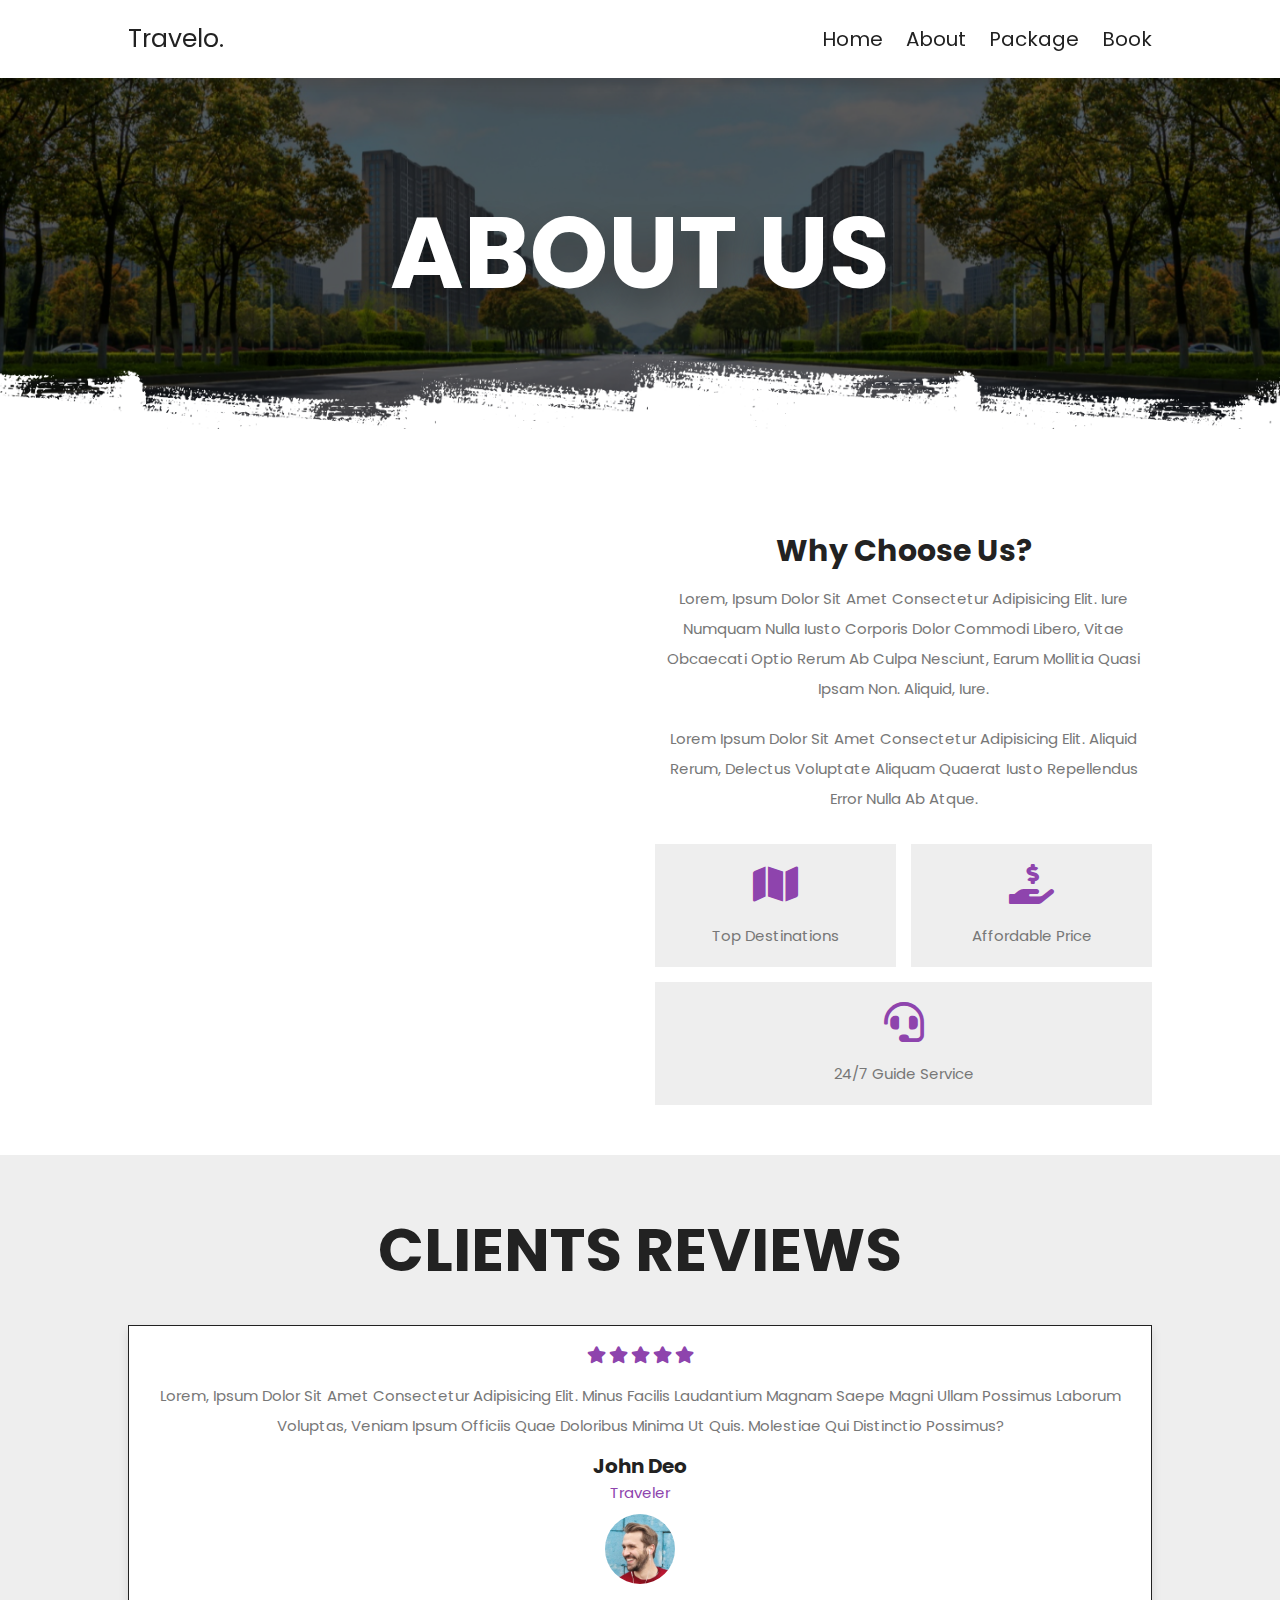
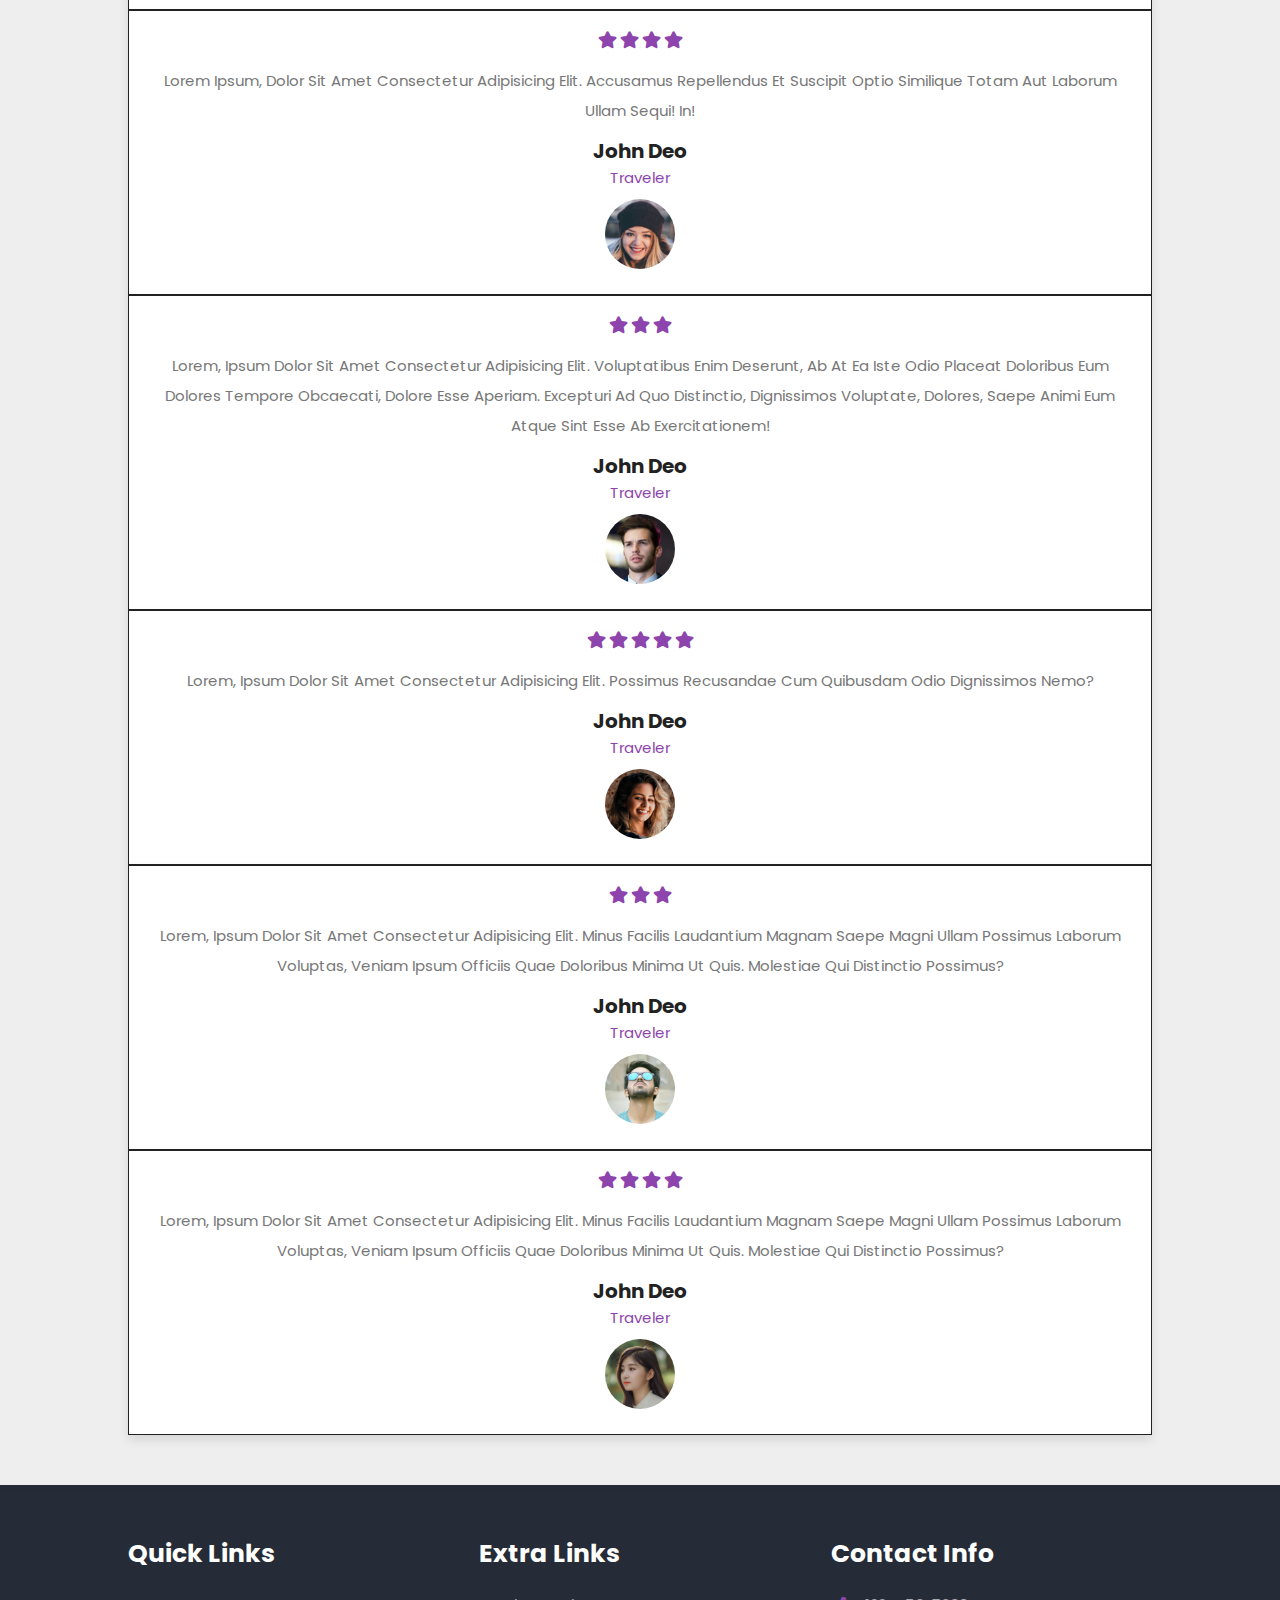
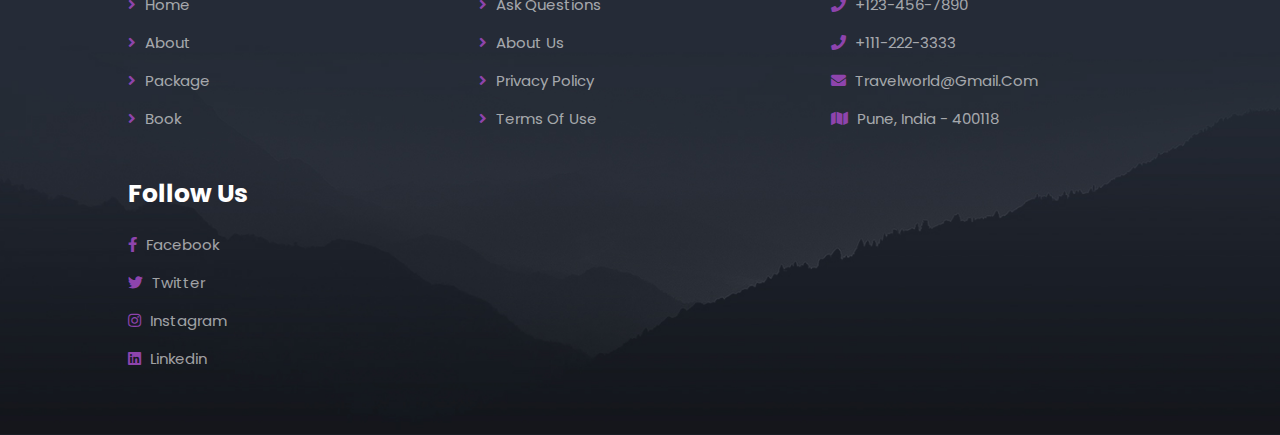
==== about.html @ d916ee44 "Add files via upload" ====
<!DOCTYPE html>
<html lang="en">
  <head>
    <meta charset="UTF-8" />
    <meta http-equiv="X-UA-Compatible" content="IE=edge" />
    <meta name="viewport" content="width=device-width, initial-scale=1.0" />
    <title>about</title>

    <!-- swiper css link  -->
    <link
      rel="stylesheet"
      href="https://unpkg.com/swiper@7/swiper-bundle.min.css"
    />

    <!-- font awesome cdn link  -->
    <link
      rel="stylesheet"
      href="https://cdnjs.cloudflare.com/ajax/libs/font-awesome/5.15.4/css/all.min.css"
    />

    <!-- custom css file link  -->
    <link rel="stylesheet" href="css/style.css" />
  </head>
  <body>
    <!-- header section starts  -->

    <section class="header">
      <a href="home.html" class="logo">travelo.</a>

      <nav class="navbar">
        <a href="home.html">home</a>
        <a href="about.html">about</a>
        <a href="package.html">package</a>
        <a href="book.html">book</a>
      </nav>

      <div id="menu-btn" class="fas fa-bars"></div>
    </section>

    <!-- header section ends -->

    <div
      class="heading"
      style="background: url(images/header-bg-1.png) no-repeat"
    >
      <h1>about us</h1>
    </div>

    <!-- about section starts  -->

    <section class="about">
      <div class="image">
        <img src="images/about-img.jpg" alt="" />
      </div>

      <div class="content">
        <h3>why choose us?</h3>
        <p>
          Lorem, ipsum dolor sit amet consectetur adipisicing elit. Iure numquam
          nulla iusto corporis dolor commodi libero, vitae obcaecati optio rerum
          ab culpa nesciunt, earum mollitia quasi ipsam non. Aliquid, iure.
        </p>
        <p>
          Lorem ipsum dolor sit amet consectetur adipisicing elit. Aliquid
          rerum, delectus voluptate aliquam quaerat iusto repellendus error
          nulla ab atque.
        </p>
        <div class="icons-container">
          <div class="icons">
            <i class="fas fa-map"></i>
            <span>top destinations</span>
          </div>
          <div class="icons">
            <i class="fas fa-hand-holding-usd"></i>
            <span>affordable price</span>
          </div>
          <div class="icons">
            <i class="fas fa-headset"></i>
            <span>24/7 guide service</span>
          </div>
        </div>
      </div>
    </section>

    <!-- about section ends -->

    <!-- reviews section starts  -->

    <section class="reviews">
      <h1 class="heading-title">clients reviews</h1>

      <div class="swiper reviews-slider">
        <div class="swiper-wrapper">
          <div class="swiper-slide slide">
            <div class="stars">
              <i class="fas fa-star"></i>
              <i class="fas fa-star"></i>
              <i class="fas fa-star"></i>
              <i class="fas fa-star"></i>
              <i class="fas fa-star"></i>
            </div>
            <p>
              Lorem, ipsum dolor sit amet consectetur adipisicing elit. Minus
              facilis laudantium magnam saepe magni ullam possimus laborum
              voluptas, veniam ipsum officiis quae doloribus minima ut quis.
              Molestiae qui distinctio possimus?
            </p>
            <h3>john deo</h3>
            <span>traveler</span>
            <img src="images/pic-1.png" alt="" />
          </div>

          <div class="swiper-slide slide">
            <div class="stars">
              <i class="fas fa-star"></i>
              <i class="fas fa-star"></i>
              <i class="fas fa-star"></i>
              <i class="fas fa-star"></i>
            </div>
            <p>
              Lorem ipsum, dolor sit amet consectetur adipisicing elit.
              Accusamus repellendus et suscipit optio similique totam aut
              laborum ullam sequi! In!
            </p>
            <h3>john deo</h3>
            <span>traveler</span>
            <img src="images/pic-2.png" alt="" />
          </div>

          <div class="swiper-slide slide">
            <div class="stars">
              <i class="fas fa-star"></i>
              <i class="fas fa-star"></i>
              <i class="fas fa-star"></i>
            </div>
            <p>
              Lorem, ipsum dolor sit amet consectetur adipisicing elit.
              Voluptatibus enim deserunt, ab at ea iste odio placeat doloribus
              eum dolores tempore obcaecati, dolore esse aperiam. Excepturi ad
              quo distinctio, dignissimos voluptate, dolores, saepe animi eum
              atque sint esse ab exercitationem!
            </p>
            <h3>john deo</h3>
            <span>traveler</span>
            <img src="images/pic-3.png" alt="" />
          </div>

          <div class="swiper-slide slide">
            <div class="stars">
              <i class="fas fa-star"></i>
              <i class="fas fa-star"></i>
              <i class="fas fa-star"></i>
              <i class="fas fa-star"></i>
              <i class="fas fa-star"></i>
            </div>
            <p>
              Lorem, ipsum dolor sit amet consectetur adipisicing elit. Possimus
              recusandae cum quibusdam odio dignissimos nemo?
            </p>
            <h3>john deo</h3>
            <span>traveler</span>
            <img src="images/pic-4.png" alt="" />
          </div>

          <div class="swiper-slide slide">
            <div class="stars">
              <i class="fas fa-star"></i>
              <i class="fas fa-star"></i>
              <i class="fas fa-star"></i>
            </div>
            <p>
              Lorem, ipsum dolor sit amet consectetur adipisicing elit. Minus
              facilis laudantium magnam saepe magni ullam possimus laborum
              voluptas, veniam ipsum officiis quae doloribus minima ut quis.
              Molestiae qui distinctio possimus?
            </p>
            <h3>john deo</h3>
            <span>traveler</span>
            <img src="images/pic-5.png" alt="" />
          </div>

          <div class="swiper-slide slide">
            <div class="stars">
              <i class="fas fa-star"></i>
              <i class="fas fa-star"></i>
              <i class="fas fa-star"></i>
              <i class="fas fa-star"></i>
            </div>
            <p>
              Lorem, ipsum dolor sit amet consectetur adipisicing elit. Minus
              facilis laudantium magnam saepe magni ullam possimus laborum
              voluptas, veniam ipsum officiis quae doloribus minima ut quis.
              Molestiae qui distinctio possimus?
            </p>
            <h3>john deo</h3>
            <span>traveler</span>
            <img src="images/pic-6.png" alt="" />
          </div>
        </div>
      </div>
    </section>

    <!-- reviews section ends -->

    <!-- footer section starts  -->

    <section class="footer">
      <div class="box-container">
        <div class="box">
          <h3>quick links</h3>
          <a href="home.html"> <i class="fas fa-angle-right"></i> home</a>
          <a href="about.html"> <i class="fas fa-angle-right"></i> about</a>
          <a href="package.html"> <i class="fas fa-angle-right"></i> package</a>
          <a href="book.html"> <i class="fas fa-angle-right"></i> book</a>
        </div>

        <div class="box">
          <h3>extra links</h3>
          <a href="#"> <i class="fas fa-angle-right"></i> ask questions</a>
          <a href="about.html"> <i class="fas fa-angle-right"></i> about us</a>
          <a href="#"> <i class="fas fa-angle-right"></i> privacy policy</a>
          <a href="#"> <i class="fas fa-angle-right"></i> terms of use</a>
        </div>

        <div class="box">
          <h3>contact info</h3>
          <a href="#"> <i class="fas fa-phone"></i> +123-456-7890 </a>
          <a href="#"> <i class="fas fa-phone"></i> +111-222-3333 </a>
          <a href="#">
            <i class="fas fa-envelope"></i> travelworld@gmail.com
          </a>
          <a href="#"> <i class="fas fa-map"></i> Pune, India - 400118 </a>
        </div>

        <div class="box">
          <h3>follow us</h3>
          <a href="#"> <i class="fab fa-facebook-f"></i> facebook </a>
          <a href="#"> <i class="fab fa-twitter"></i> twitter </a>
          <a href="#"> <i class="fab fa-instagram"></i> instagram </a>
          <a href="#"> <i class="fab fa-linkedin"></i> linkedin </a>
        </div>
      </div>
    </section>

    <!-- footer section ends -->

    <!-- swiper js link  -->
    <script src="https://unpkg.com/swiper@7/swiper-bundle.min.js"></script>

    <!-- custom js file link  -->
    <script src="js/script.js"></script>
  </body>
</html>
---- css/style.css ----
@import url("https://fonts.googleapis.com/css2?family=Poppins:wght@100;200;300;400;500;600&display=swap");

:root {
  --main-color: #8e44ad;
  --black: #222;
  --white: #fff;
  --light-black: #777;
  --light-white: #fff9;
  --dark-bg: rgba(0, 0, 0, 0.7);
  --light-bg: #eee;
  --border: 0.1rem solid var(--black);
  --box-shadow: 0 0.5rem 1rem rgba(0, 0, 0, 0.1);
  --text-shadow: 0 1.5rem 3rem rgba(0, 0, 0, 0.3);
}

* {
  font-family: "Poppins", sans-serif;
  margin: 0;
  padding: 0;
  box-sizing: border-box;
  outline: none;
  border: none;
  text-decoration: none;
  text-transform: capitalize;
}

html {
  font-size: 62.5%;
  overflow-x: hidden;
}

html::-webkit-scrollbar {
  width: 1rem;
}

html::-webkit-scrollbar-track {
  background-color: var(--white);
}

html::-webkit-scrollbar-thumb {
  background-color: var(--main-color);
}

section {
  padding: 5rem 10%;
}

@keyframes fadeIn {
  0% {
    transform: scale(0);
    opacity: 0;
  }
}

.heading {
  background-size: cover !important;
  background-position: center !important;
  padding-top: 10rem;
  padding-bottom: 15rem;
  display: flex;
  align-items: center;
  justify-content: center;
}

.heading h1 {
  font-size: 10rem;
  text-transform: uppercase;
  color: var(--white);
  text-shadow: var(--text-shadow);
}

.btn {
  display: inline-block;
  background: var(--black);
  margin-top: 1rem;
  color: var(--white);
  font-size: 1.7rem;
  padding: 1rem 3rem;
  cursor: pointer;
}

#btn {
  display: inline-block;
  background: var(--black);
  margin-top: 1rem;
  color: var(--white);
  font-size: 1.7rem;
  padding: 1rem 3rem;
  cursor: pointer;
}

.btn:hover {
  background: var(--main-color);
}

.heading-title {
  text-align: center;
  margin-bottom: 3rem;
  font-size: 6rem;
  text-transform: uppercase;
  color: var(--black);
}

.header {
  position: sticky;
  top: 0;
  left: 0;
  right: 0;
  z-index: 1000;
  background-color: var(--white);
  display: flex;
  padding-top: 2rem;
  padding-bottom: 2rem;
  box-shadow: var(--box-shadow);
  align-items: center;
  justify-content: space-between;
}

.header .logo {
  font-size: 2.5rem;
  color: var(--black);
}

.header .navbar a {
  font-size: 2rem;
  margin-left: 2rem;
  color: var(--black);
}

.header .navbar a:hover {
  color: var(--main-color);
}

#menu-btn {
  font-size: 2.5rem;
  cursor: pointer;
  color: var(--black);
  display: none;
}

.home {
  padding: 0;
}

.home .slide {
  text-align: center;
  padding: 2rem;
  display: flex;
  align-items: center;
  justify-content: center;
  background-size: cover !important;
  background-position: center !important;
  min-height: 60rem;
}

.home .slide .content {
  width: 85rem;
  display: none;
}

.home .swiper-slide-active .content {
  display: inline-block;
}

.home .slide .content span {
  display: block;
  font-size: 2.2rem;
  color: var(--light-white);
  padding-bottom: 1rem;
  animation: fadeIn 0.2s linear backwards 0.2s;
}

.home .slide .content h3 {
  font-size: 6vw;
  color: var(--white);
  text-transform: uppercase;
  line-height: 1;
  text-shadow: var(--text-shadow);
  padding: 1rem 0;
  animation: fadeIn 0.2s linear backwards 0.4s;
}

.home .slide .content .btn {
  animation: fadeIn 0.2s linear backwards 0.6s;
}

.home .swiper-button-next,
.home .swiper-button-prev {
  top: inherit;
  left: inherit;
  bottom: 0;
  right: 0;
  height: 7rem;
  width: 7rem;
  background: var(--white);
  color: var(--black);
}

.home .swiper-button-next:hover,
.home .swiper-button-prev:hover {
  background: var(--main-color);
  color: var(--white);
}

.home .swiper-button-next::after,
.home .swiper-button-prev::after {
  font-size: 2rem;
}

.home .swiper-button-prev {
  right: 7rem;
}

.services .box-container {
  display: grid;
  grid-template-columns: repeat(auto-fit, minmax(16rem, 1fr));
  gap: 1.5rem;
}

.services .box-container .box {
  padding: 3rem 2rem;
  text-align: center;
  background: var(--main-color);
  cursor: pointer;
}

.services .box-container .box:hover {
  background: var(--black);
}

.services .box-container .box img {
  height: 7rem;
}

.services .box-container .box h3 {
  color: var(--white);
  font-size: 1.7rem;
  padding-top: 1rem;
}

.home-about {
  display: flex;
  align-items: center;
  flex-wrap: wrap;
}

.home-about .image {
  flex: 1 1 41rem;
}

.home-about .image img {
  width: 100%;
}

.home-about .content {
  flex: 1 1 41rem;
  padding: 3rem;
  background: var(--light-bg);
}

.home-about .content h3 {
  font-size: 3rem;
  color: var(--black);
}

.home-about .content p {
  font-size: 1.5rem;
  padding: 1rem 0;
  line-height: 2;
  color: var(--black);
}

.home-packages {
  background: var(--light-bg);
}

.home-packages .box-container {
  display: grid;
  grid-template-columns: repeat(auto-fit, minmax(30rem, 1fr));
  gap: 2rem;
}

.home-packages .box-container .box {
  border: var(--border);
  box-shadow: var(--box-shadow);
  background: var(--white);
}

.home-packages .box-container .box:hover .image img {
  transform: scale(1.1);
}

.home-packages .box-container .box .image {
  height: 25rem;
  overflow: hidden;
}

.home-packages .box-container .box .image img {
  height: 100%;
  width: 100%;
  object-fit: cover;
  transition: 0.2s linear;
}

.home-packages .box-container .box .content {
  padding: 2rem;
  text-align: center;
}

.home-packages .box-container .box .content h3 {
  font-size: 2.5rem;
  color: var(--black);
}

.home-packages .box-container .box .content p {
  font-size: 1.5rem;
  color: var(--light-black);
  line-height: 2;
  padding: 1rem 0;
}

.home-packages .load-more {
  text-align: center;
  margin-top: 2rem;
}

.home-offer {
  text-align: center;
}

.home-offer .content {
  max-width: 70rem;
  margin: 0 auto;
}

.home-offer .content h3 {
  font-size: 3.5rem;
  text-transform: uppercase;
  color: var(--black);
}

.home-offer .content p {
  font-size: 1.5rem;
  color: var(--light-black);
  line-height: 2;
  padding: 1rem 0;
}

.about {
  display: flex;
  align-items: center;
  flex-wrap: wrap;
  gap: 3rem;
}

.about .image {
  flex: 1 1 41rem;
}

.about .image img {
  width: 100%;
}

.about .content {
  flex: 1 1 41rem;
  text-align: center;
}

.about .content h3 {
  font-size: 3rem;
  color: var(--black);
}

.about .content p {
  font-size: 1.5rem;
  color: var(--light-black);
  line-height: 2;
  padding: 1rem 0;
}

.about .content .icons-container {
  margin-top: 2rem;
  display: flex;
  flex-wrap: wrap;
  gap: 1.5rem;
  align-items: flex-end;
}

.about .content .icons-container .icons {
  background: var(--light-bg);
  padding: 2rem;
  flex: 1 1 16rem;
}

.about .content .icons-container .icons i {
  font-size: 4rem;
  margin-bottom: 2rem;
  color: var(--main-color);
}

.about .content .icons-container .icons span {
  font-size: 1.5rem;
  color: var(--light-black);
  display: block;
}

.reviews {
  background: var(--light-bg);
}

.reviews .slide {
  padding: 2rem;
  border: var(--border);
  background: var(--white);
  text-align: center;
  box-shadow: var(--box-shadow);
  user-select: none;
}

.reviews .slide .stars {
  padding-bottom: 0.5rem;
}

.reviews .slide .stars i {
  font-size: 1.7rem;
  color: var(--main-color);
}

.reviews .slide p {
  font-size: 1.5rem;
  color: var(--light-black);
  line-height: 2;
  padding: 1rem 0;
}

.reviews .slide h3 {
  font-size: 2rem;
  color: var(--black);
}

.reviews .slide span {
  font-size: 1.5rem;
  color: var(--main-color);
  display: block;
}

.reviews .slide img {
  height: 7rem;
  width: 7rem;
  border-radius: 50%;
  margin-top: 1rem;
}

.packages .box-container {
  display: grid;
  grid-template-columns: repeat(auto-fit, minmax(30rem, 1fr));
  gap: 2rem;
}

.packages .box-container .box {
  border: var(--border);
  box-shadow: var(--box-shadow);
  background: var(--white);
  display: none;
}

.packages .box-container .box:nth-child(1),
.packages .box-container .box:nth-child(2),
.packages .box-container .box:nth-child(3),
.packages .box-container .box:nth-child(4),
.packages .box-container .box:nth-child(5),
.packages .box-container .box:nth-child(6) {
  display: inline-block;
}

.packages .box-container .box:hover .image img {
  transform: scale(1.1);
}

.packages .box-container .box .image {
  height: 25rem;
  overflow: hidden;
}

.packages .box-container .box .image img {
  height: 100%;
  width: 100%;
  object-fit: cover;
  transition: 0.2s linear;
}

.packages .box-container .box .content {
  padding: 2rem;
  text-align: center;
}

.packages .box-container .box .content h3 {
  font-size: 2.5rem;
  color: var(--black);
}

.packages .box-container .box .content p {
  font-size: 1.5rem;
  color: var(--light-black);
  line-height: 2;
  padding: 1rem 0;
}

.packages .load-more {
  text-align: center;
  margin-top: 2rem;
}

.booking .book-form {
  padding: 2rem;
  background: var(--light-bg);
}

.booking .book-form .flex {
  display: flex;
  flex-wrap: wrap;
  gap: 2rem;
}

.booking .book-form .flex .inputBox {
  flex: 1 1 41rem;
}

.booking .book-form .flex .inputBox input {
  width: 100%;
  padding: 1.2rem 1.4rem;
  font-size: 1.6rem;
  color: var(--light-black);
  text-transform: none;
  margin-top: 1.5rem;
  border: var(--border);
}

.booking .book-form .flex .inputBox input:focus {
  background: var(--black);
  color: var(--white);
}

.booking .book-form .flex .inputBox input:focus::placeholder {
  color: var(--light-white);
}

.booking .book-form .flex .inputBox span {
  font-size: 1.5rem;
  color: var(--light-black);
}

.booking .book-form .btn {
  margin-top: 2rem;
}

.footer {
  background: url(../images/footer-bg.jpg) no-repeat;
  background-size: cover;
  background-position: center;
}

.footer .box-container {
  display: grid;
  grid-template-columns: repeat(auto-fit, minmax(25rem, 1fr));
  gap: 3rem;
}

.footer .box-container .box h3 {
  color: var(--white);
  font-size: 2.5rem;
  padding-bottom: 2rem;
}

.footer .box-container .box a {
  color: var(--light-white);
  font-size: 1.5rem;
  padding-bottom: 1.5rem;
  display: block;
}

.footer .box-container .box a i {
  color: var(--main-color);
  padding-right: 0.5rem;
  transition: 0.2s linear;
}

.footer .box-container .box a:hover i {
  padding-right: 2rem;
}

.footer .credit {
  text-align: center;
  padding-top: 3rem;
  margin-top: 3rem;
  border-top: 0.1rem solid var(--light-white);
  font-size: 2rem;
  color: var(--white);
}

.footer .credit span {
  color: var(--main-color);
}

/* media queries  */

@media (max-width: 1200px) {
  section {
    padding: 3rem 5%;
  }
}

@media (max-width: 991px) {
  html {
    font-size: 55%;
  }

  section {
    padding: 3rem 2rem;
  }

  .home .slide .content h3 {
    font-size: 10vw;
  }
}

@media (max-width: 768px) {
  .heading h1 {
    font-size: 4rem;
  }

  #menu-btn {
    display: inline-block;
    transition: 0.2s linear;
  }

  #menu-btn.fa-times {
    transform: rotate(180deg);
  }

  .header .navbar {
    position: absolute;
    top: 99%;
    left: 0;
    right: 0;
    background-color: var(--white);
    border-top: var(--border);
    padding: 2rem;
    transition: 0.2s linear;
    clip-path: polygon(0 0, 100% 0, 100% 0, 0 0);
  }

  .header .navbar.active {
    clip-path: polygon(0 0, 100% 0, 100% 100%, 0 100%);
  }

  .header .navbar a {
    display: block;
    margin: 2rem;
    text-align: center;
  }
}

@media (max-width: 450px) {
  html {
    font-size: 50%;
  }

  .heading-title {
    font-size: 3.5rem;
  }
}
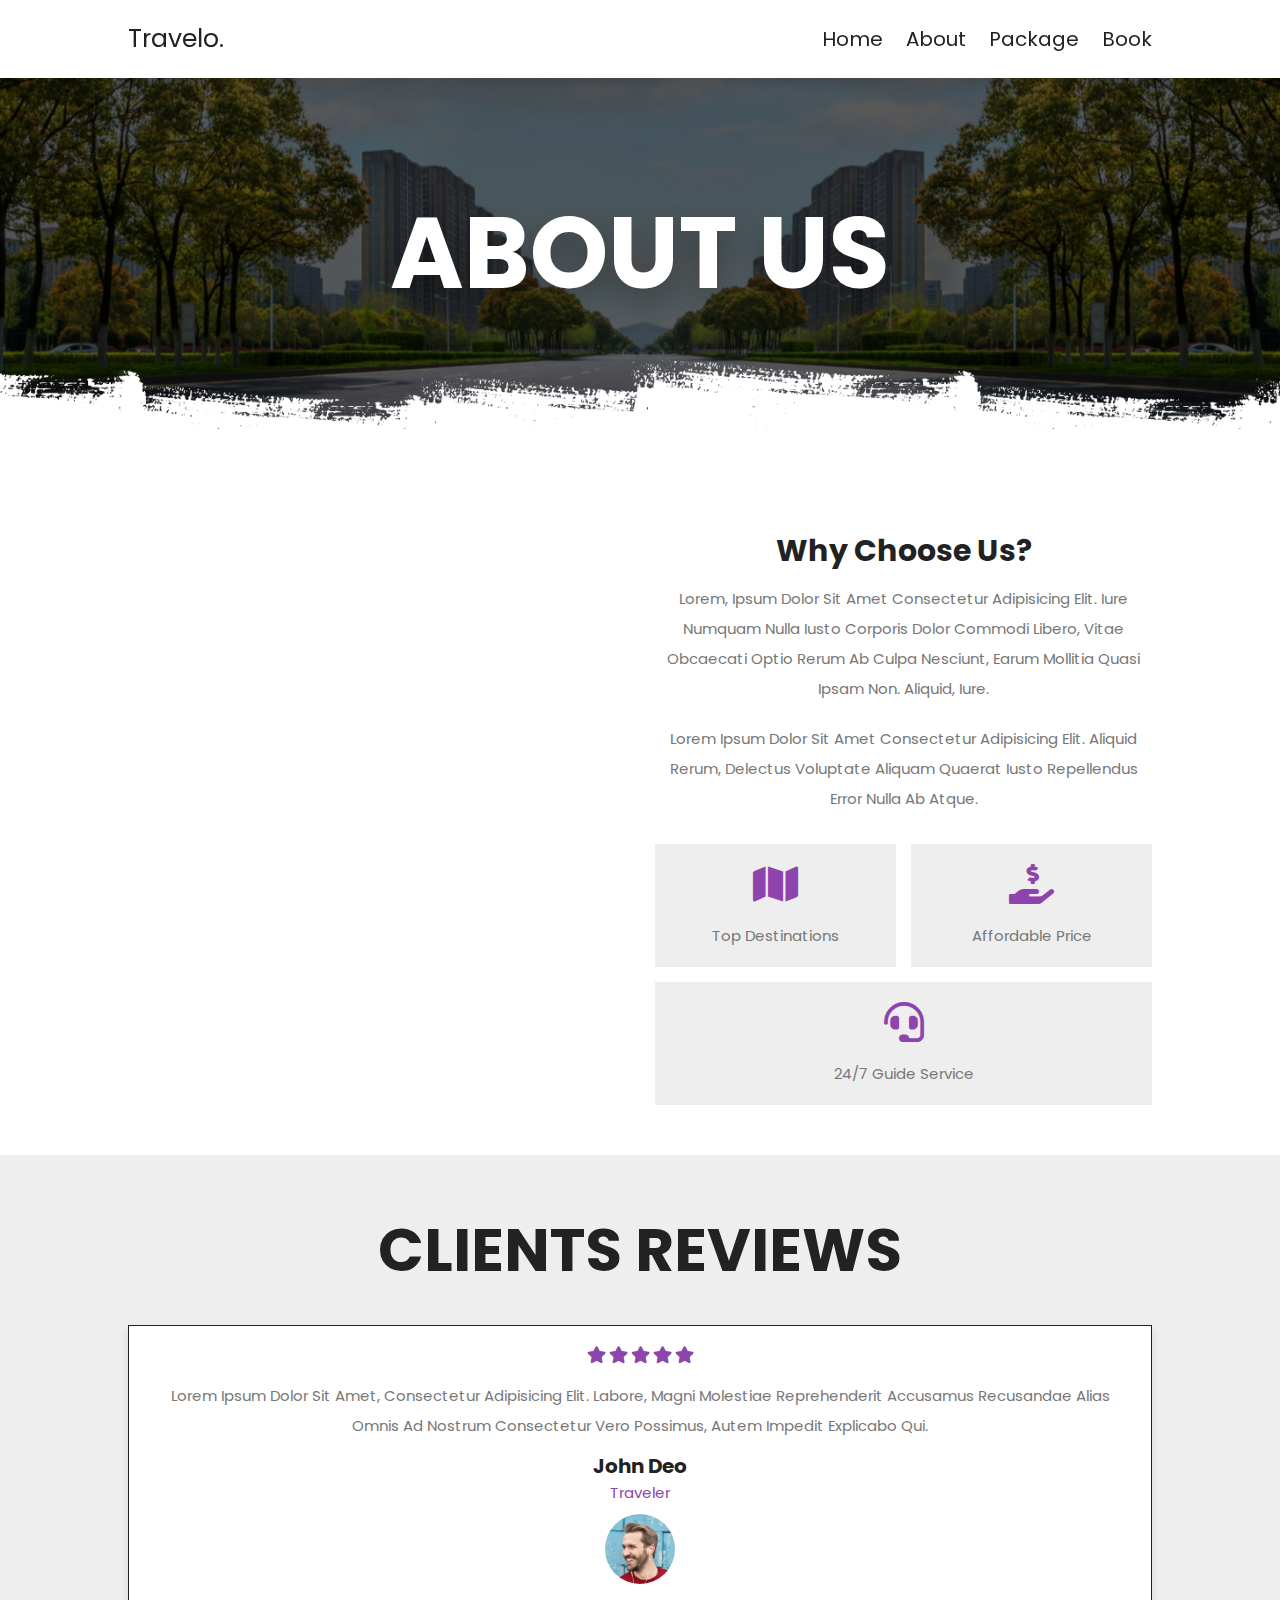
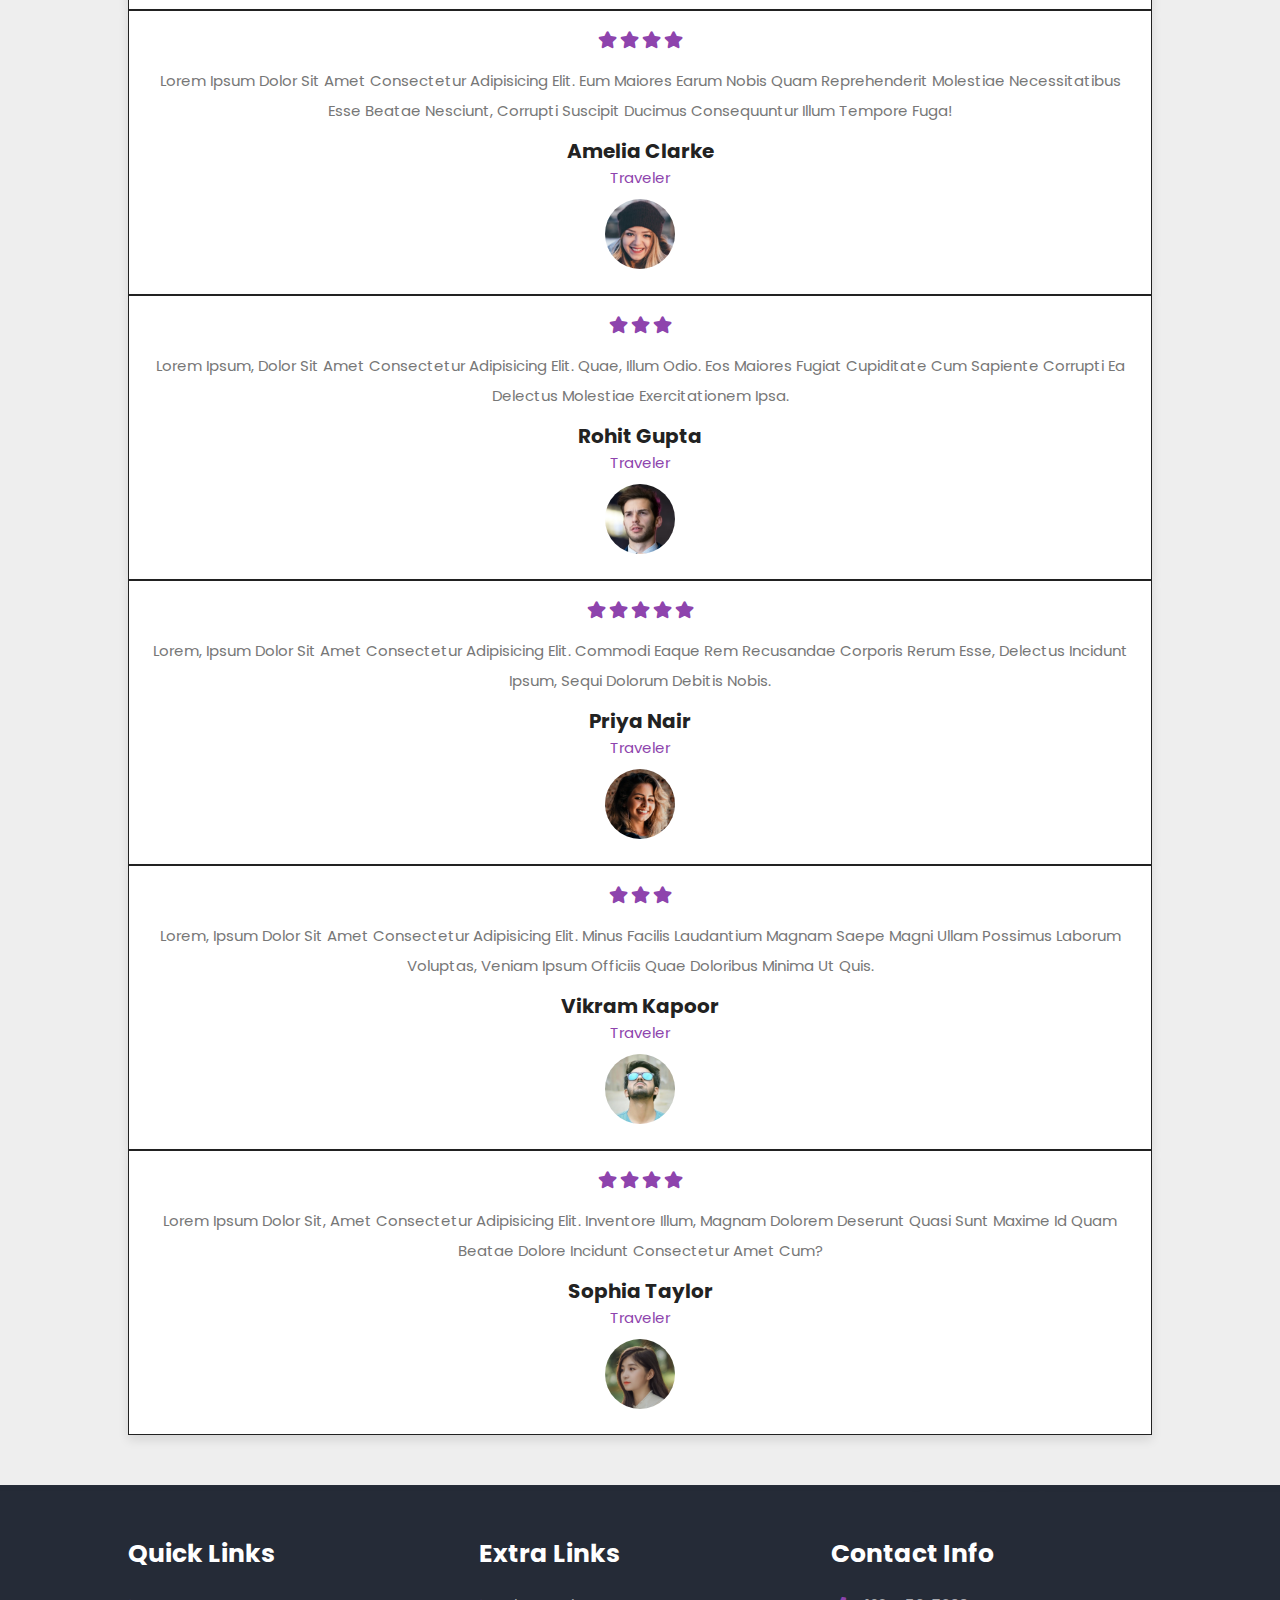
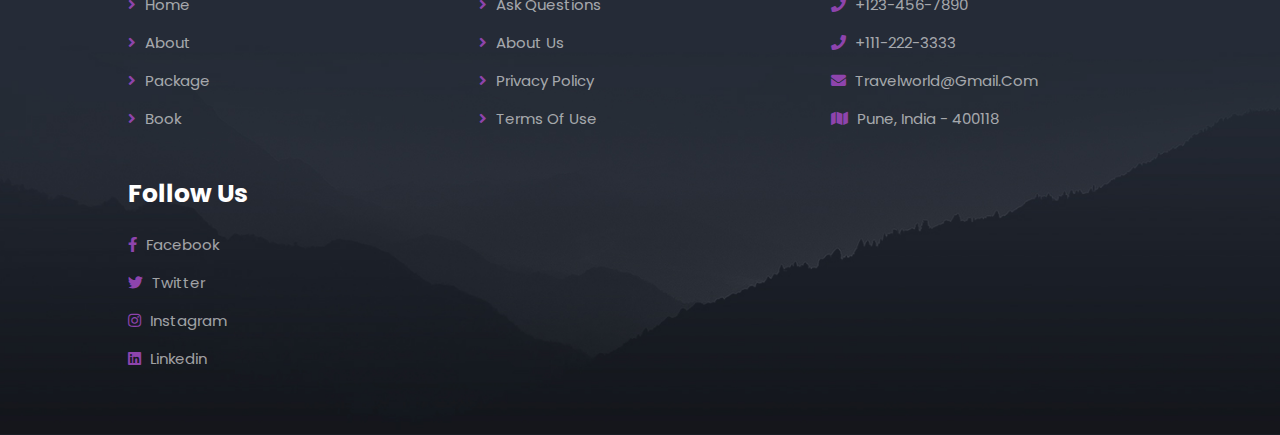
==== commit 4f0cc34b: "updated about file" ====
--- a/about.html
+++ b/about.html
@@ -1,253 +1,250 @@
-<!DOCTYPE html>
-<html lang="en">
-  <head>
-    <meta charset="UTF-8" />
-    <meta http-equiv="X-UA-Compatible" content="IE=edge" />
-    <meta name="viewport" content="width=device-width, initial-scale=1.0" />
-    <title>about</title>
-
-    <!-- swiper css link  -->
-    <link
-      rel="stylesheet"
-      href="https://unpkg.com/swiper@7/swiper-bundle.min.css"
-    />
-
-    <!-- font awesome cdn link  -->
-    <link
-      rel="stylesheet"
-      href="https://cdnjs.cloudflare.com/ajax/libs/font-awesome/5.15.4/css/all.min.css"
-    />
-
-    <!-- custom css file link  -->
-    <link rel="stylesheet" href="css/style.css" />
-  </head>
-  <body>
-    <!-- header section starts  -->
-
-    <section class="header">
-      <a href="home.html" class="logo">travelo.</a>
-
-      <nav class="navbar">
-        <a href="home.html">home</a>
-        <a href="about.html">about</a>
-        <a href="package.html">package</a>
-        <a href="book.html">book</a>
-      </nav>
-
-      <div id="menu-btn" class="fas fa-bars"></div>
-    </section>
-
-    <!-- header section ends -->
-
-    <div
-      class="heading"
-      style="background: url(images/header-bg-1.png) no-repeat"
-    >
-      <h1>about us</h1>
-    </div>
-
-    <!-- about section starts  -->
-
-    <section class="about">
-      <div class="image">
-        <img src="images/about-img.jpg" alt="" />
-      </div>
-
-      <div class="content">
-        <h3>why choose us?</h3>
-        <p>
-          Lorem, ipsum dolor sit amet consectetur adipisicing elit. Iure numquam
-          nulla iusto corporis dolor commodi libero, vitae obcaecati optio rerum
-          ab culpa nesciunt, earum mollitia quasi ipsam non. Aliquid, iure.
-        </p>
-        <p>
-          Lorem ipsum dolor sit amet consectetur adipisicing elit. Aliquid
-          rerum, delectus voluptate aliquam quaerat iusto repellendus error
-          nulla ab atque.
-        </p>
-        <div class="icons-container">
-          <div class="icons">
-            <i class="fas fa-map"></i>
-            <span>top destinations</span>
-          </div>
-          <div class="icons">
-            <i class="fas fa-hand-holding-usd"></i>
-            <span>affordable price</span>
-          </div>
-          <div class="icons">
-            <i class="fas fa-headset"></i>
-            <span>24/7 guide service</span>
-          </div>
-        </div>
-      </div>
-    </section>
-
-    <!-- about section ends -->
-
-    <!-- reviews section starts  -->
-
-    <section class="reviews">
-      <h1 class="heading-title">clients reviews</h1>
-
-      <div class="swiper reviews-slider">
-        <div class="swiper-wrapper">
-          <div class="swiper-slide slide">
-            <div class="stars">
-              <i class="fas fa-star"></i>
-              <i class="fas fa-star"></i>
-              <i class="fas fa-star"></i>
-              <i class="fas fa-star"></i>
-              <i class="fas fa-star"></i>
-            </div>
-            <p>
-              Lorem, ipsum dolor sit amet consectetur adipisicing elit. Minus
-              facilis laudantium magnam saepe magni ullam possimus laborum
-              voluptas, veniam ipsum officiis quae doloribus minima ut quis.
-              Molestiae qui distinctio possimus?
-            </p>
-            <h3>john deo</h3>
-            <span>traveler</span>
-            <img src="images/pic-1.png" alt="" />
-          </div>
-
-          <div class="swiper-slide slide">
-            <div class="stars">
-              <i class="fas fa-star"></i>
-              <i class="fas fa-star"></i>
-              <i class="fas fa-star"></i>
-              <i class="fas fa-star"></i>
-            </div>
-            <p>
-              Lorem ipsum, dolor sit amet consectetur adipisicing elit.
-              Accusamus repellendus et suscipit optio similique totam aut
-              laborum ullam sequi! In!
-            </p>
-            <h3>john deo</h3>
-            <span>traveler</span>
-            <img src="images/pic-2.png" alt="" />
-          </div>
-
-          <div class="swiper-slide slide">
-            <div class="stars">
-              <i class="fas fa-star"></i>
-              <i class="fas fa-star"></i>
-              <i class="fas fa-star"></i>
-            </div>
-            <p>
-              Lorem, ipsum dolor sit amet consectetur adipisicing elit.
-              Voluptatibus enim deserunt, ab at ea iste odio placeat doloribus
-              eum dolores tempore obcaecati, dolore esse aperiam. Excepturi ad
-              quo distinctio, dignissimos voluptate, dolores, saepe animi eum
-              atque sint esse ab exercitationem!
-            </p>
-            <h3>john deo</h3>
-            <span>traveler</span>
-            <img src="images/pic-3.png" alt="" />
-          </div>
-
-          <div class="swiper-slide slide">
-            <div class="stars">
-              <i class="fas fa-star"></i>
-              <i class="fas fa-star"></i>
-              <i class="fas fa-star"></i>
-              <i class="fas fa-star"></i>
-              <i class="fas fa-star"></i>
-            </div>
-            <p>
-              Lorem, ipsum dolor sit amet consectetur adipisicing elit. Possimus
-              recusandae cum quibusdam odio dignissimos nemo?
-            </p>
-            <h3>john deo</h3>
-            <span>traveler</span>
-            <img src="images/pic-4.png" alt="" />
-          </div>
-
-          <div class="swiper-slide slide">
-            <div class="stars">
-              <i class="fas fa-star"></i>
-              <i class="fas fa-star"></i>
-              <i class="fas fa-star"></i>
-            </div>
-            <p>
-              Lorem, ipsum dolor sit amet consectetur adipisicing elit. Minus
-              facilis laudantium magnam saepe magni ullam possimus laborum
-              voluptas, veniam ipsum officiis quae doloribus minima ut quis.
-              Molestiae qui distinctio possimus?
-            </p>
-            <h3>john deo</h3>
-            <span>traveler</span>
-            <img src="images/pic-5.png" alt="" />
-          </div>
-
-          <div class="swiper-slide slide">
-            <div class="stars">
-              <i class="fas fa-star"></i>
-              <i class="fas fa-star"></i>
-              <i class="fas fa-star"></i>
-              <i class="fas fa-star"></i>
-            </div>
-            <p>
-              Lorem, ipsum dolor sit amet consectetur adipisicing elit. Minus
-              facilis laudantium magnam saepe magni ullam possimus laborum
-              voluptas, veniam ipsum officiis quae doloribus minima ut quis.
-              Molestiae qui distinctio possimus?
-            </p>
-            <h3>john deo</h3>
-            <span>traveler</span>
-            <img src="images/pic-6.png" alt="" />
-          </div>
-        </div>
-      </div>
-    </section>
-
-    <!-- reviews section ends -->
-
-    <!-- footer section starts  -->
-
-    <section class="footer">
-      <div class="box-container">
-        <div class="box">
-          <h3>quick links</h3>
-          <a href="home.html"> <i class="fas fa-angle-right"></i> home</a>
-          <a href="about.html"> <i class="fas fa-angle-right"></i> about</a>
-          <a href="package.html"> <i class="fas fa-angle-right"></i> package</a>
-          <a href="book.html"> <i class="fas fa-angle-right"></i> book</a>
-        </div>
-
-        <div class="box">
-          <h3>extra links</h3>
-          <a href="#"> <i class="fas fa-angle-right"></i> ask questions</a>
-          <a href="about.html"> <i class="fas fa-angle-right"></i> about us</a>
-          <a href="#"> <i class="fas fa-angle-right"></i> privacy policy</a>
-          <a href="#"> <i class="fas fa-angle-right"></i> terms of use</a>
-        </div>
-
-        <div class="box">
-          <h3>contact info</h3>
-          <a href="#"> <i class="fas fa-phone"></i> +123-456-7890 </a>
-          <a href="#"> <i class="fas fa-phone"></i> +111-222-3333 </a>
-          <a href="#">
-            <i class="fas fa-envelope"></i> travelworld@gmail.com
-          </a>
-          <a href="#"> <i class="fas fa-map"></i> Pune, India - 400118 </a>
-        </div>
-
-        <div class="box">
-          <h3>follow us</h3>
-          <a href="#"> <i class="fab fa-facebook-f"></i> facebook </a>
-          <a href="#"> <i class="fab fa-twitter"></i> twitter </a>
-          <a href="#"> <i class="fab fa-instagram"></i> instagram </a>
-          <a href="#"> <i class="fab fa-linkedin"></i> linkedin </a>
-        </div>
-      </div>
-    </section>
-
-    <!-- footer section ends -->
-
-    <!-- swiper js link  -->
-    <script src="https://unpkg.com/swiper@7/swiper-bundle.min.js"></script>
-
-    <!-- custom js file link  -->
-    <script src="js/script.js"></script>
-  </body>
-</html>
+<!DOCTYPE html>
+<html lang="en">
+  <head>
+    <meta charset="UTF-8" />
+    <meta http-equiv="X-UA-Compatible" content="IE=edge" />
+    <meta name="viewport" content="width=device-width, initial-scale=1.0" />
+    <title>about</title>
+
+    <!-- swiper css link  -->
+    <link
+      rel="stylesheet"
+      href="https://unpkg.com/swiper@7/swiper-bundle.min.css"
+    />
+
+    <!-- font awesome cdn link  -->
+    <link
+      rel="stylesheet"
+      href="https://cdnjs.cloudflare.com/ajax/libs/font-awesome/5.15.4/css/all.min.css"
+    />
+
+    <!-- custom css file link  -->
+    <link rel="stylesheet" href="style.css" />
+  </head>
+  <body>
+    <!-- header section starts  -->
+
+    <section class="header">
+      <a href="index.html" class="logo">travelo.</a>
+
+      <nav class="navbar">
+        <a href="index.html">home</a>
+        <a href="about.html">about</a>
+        <a href="package.html">package</a>
+        <a href="book.html">book</a>
+      </nav>
+
+      <div id="menu-btn" class="fas fa-bars"></div>
+    </section>
+
+    <!-- header section ends -->
+
+    <div
+      class="heading"
+      style="background: url(images/header-bg-1.png) no-repeat"
+    >
+      <h1>about us</h1>
+    </div>
+
+    <!-- about section starts  -->
+
+    <section class="about">
+      <div class="image">
+        <img src="images/aboutpage-img.jpg" alt="" />
+      </div>
+
+      <div class="content">
+        <h3>why choose us?</h3>
+        <p>
+          Lorem, ipsum dolor sit amet consectetur adipisicing elit. Iure numquam
+          nulla iusto corporis dolor commodi libero, vitae obcaecati optio rerum
+          ab culpa nesciunt, earum mollitia quasi ipsam non. Aliquid, iure.
+        </p>
+        <p>
+          Lorem ipsum dolor sit amet consectetur adipisicing elit. Aliquid
+          rerum, delectus voluptate aliquam quaerat iusto repellendus error
+          nulla ab atque.
+        </p>
+        <div class="icons-container">
+          <div class="icons">
+            <i class="fas fa-map"></i>
+            <span>top destinations</span>
+          </div>
+          <div class="icons">
+            <i class="fas fa-hand-holding-usd"></i>
+            <span>affordable price</span>
+          </div>
+          <div class="icons">
+            <i class="fas fa-headset"></i>
+            <span>24/7 guide service</span>
+          </div>
+        </div>
+      </div>
+    </section>
+
+    <!-- about section ends -->
+
+    <!-- reviews section starts  -->
+
+    <section class="reviews">
+      <h1 class="heading-title">clients reviews</h1>
+
+      <div class="swiper reviews-slider">
+        <div class="swiper-wrapper">
+          <div class="swiper-slide slide">
+            <div class="stars">
+              <i class="fas fa-star"></i>
+              <i class="fas fa-star"></i>
+              <i class="fas fa-star"></i>
+              <i class="fas fa-star"></i>
+              <i class="fas fa-star"></i>
+            </div>
+            <p>
+              Lorem ipsum dolor sit amet, consectetur adipisicing elit. Labore,
+              magni molestiae reprehenderit accusamus recusandae alias omnis ad
+              nostrum consectetur vero possimus, autem impedit explicabo qui.
+            </p>
+            <h3>john deo</h3>
+            <span>traveler</span>
+            <img src="images/pic-1.png" alt="" />
+          </div>
+
+          <div class="swiper-slide slide">
+            <div class="stars">
+              <i class="fas fa-star"></i>
+              <i class="fas fa-star"></i>
+              <i class="fas fa-star"></i>
+              <i class="fas fa-star"></i>
+            </div>
+            <p>
+              Lorem ipsum dolor sit amet consectetur adipisicing elit. Eum
+              maiores earum nobis quam reprehenderit molestiae necessitatibus
+              esse beatae nesciunt, corrupti suscipit ducimus consequuntur illum
+              tempore fuga!
+            </p>
+            <h3>Amelia Clarke</h3>
+            <span>traveler</span>
+            <img src="images/pic-2.png" alt="" />
+          </div>
+
+          <div class="swiper-slide slide">
+            <div class="stars">
+              <i class="fas fa-star"></i>
+              <i class="fas fa-star"></i>
+              <i class="fas fa-star"></i>
+            </div>
+            <p>
+              Lorem ipsum, dolor sit amet consectetur adipisicing elit. Quae,
+              illum odio. Eos maiores fugiat cupiditate cum sapiente corrupti ea
+              delectus molestiae exercitationem ipsa.
+            </p>
+            <h3>Rohit Gupta</h3>
+            <span>traveler</span>
+            <img src="images/pic-3.png" alt="" />
+          </div>
+
+          <div class="swiper-slide slide">
+            <div class="stars">
+              <i class="fas fa-star"></i>
+              <i class="fas fa-star"></i>
+              <i class="fas fa-star"></i>
+              <i class="fas fa-star"></i>
+              <i class="fas fa-star"></i>
+            </div>
+            <p>
+              Lorem, ipsum dolor sit amet consectetur adipisicing elit. Commodi
+              eaque rem recusandae corporis rerum esse, delectus incidunt ipsum,
+              sequi dolorum debitis nobis.
+            </p>
+            <h3>Priya Nair</h3>
+            <span>traveler</span>
+            <img src="images/pic-4.png" alt="" />
+          </div>
+
+          <div class="swiper-slide slide">
+            <div class="stars">
+              <i class="fas fa-star"></i>
+              <i class="fas fa-star"></i>
+              <i class="fas fa-star"></i>
+            </div>
+            <p>
+              Lorem, ipsum dolor sit amet consectetur adipisicing elit. Minus
+              facilis laudantium magnam saepe magni ullam possimus laborum
+              voluptas, veniam ipsum officiis quae doloribus minima ut quis.
+            </p>
+            <h3>Vikram Kapoor</h3>
+            <span>traveler</span>
+            <img src="images/pic-5.png" alt="" />
+          </div>
+
+          <div class="swiper-slide slide">
+            <div class="stars">
+              <i class="fas fa-star"></i>
+              <i class="fas fa-star"></i>
+              <i class="fas fa-star"></i>
+              <i class="fas fa-star"></i>
+            </div>
+            <p>
+              Lorem ipsum dolor sit, amet consectetur adipisicing elit.
+              Inventore illum, magnam dolorem deserunt quasi sunt maxime id quam
+              beatae dolore incidunt consectetur amet cum?
+            </p>
+            <h3>Sophia Taylor</h3>
+            <span>traveler</span>
+            <img src="images/pic-6.png" alt="" />
+          </div>
+        </div>
+      </div>
+    </section>
+
+    <!-- reviews section ends -->
+
+    <!-- footer section starts  -->
+
+    <section class="footer">
+      <div class="box-container">
+        <div class="box">
+          <h3>quick links</h3>
+          <a href="index.html"> <i class="fas fa-angle-right"></i> home</a>
+          <a href="about.html"> <i class="fas fa-angle-right"></i> about</a>
+          <a href="package.html"> <i class="fas fa-angle-right"></i> package</a>
+          <a href="book.html"> <i class="fas fa-angle-right"></i> book</a>
+        </div>
+
+        <div class="box">
+          <h3>extra links</h3>
+          <a href="#"> <i class="fas fa-angle-right"></i> ask questions</a>
+          <a href="about.html"> <i class="fas fa-angle-right"></i> about us</a>
+          <a href="#"> <i class="fas fa-angle-right"></i> privacy policy</a>
+          <a href="#"> <i class="fas fa-angle-right"></i> terms of use</a>
+        </div>
+
+        <div class="box">
+          <h3>contact info</h3>
+          <a href="#"> <i class="fas fa-phone"></i> +123-456-7890 </a>
+          <a href="#"> <i class="fas fa-phone"></i> +111-222-3333 </a>
+          <a href="#">
+            <i class="fas fa-envelope"></i> travelworld@gmail.com
+          </a>
+          <a href="#"> <i class="fas fa-map"></i> Pune, India - 400118 </a>
+        </div>
+
+        <div class="box">
+          <h3>follow us</h3>
+          <a href="#"> <i class="fab fa-facebook-f"></i> facebook </a>
+          <a href="#"> <i class="fab fa-twitter"></i> twitter </a>
+          <a href="#"> <i class="fab fa-instagram"></i> instagram </a>
+          <a href="#"> <i class="fab fa-linkedin"></i> linkedin </a>
+        </div>
+      </div>
+    </section>
+
+    <!-- footer section ends -->
+
+    <!-- swiper js link  -->
+    <script src="https://unpkg.com/swiper@7/swiper-bundle.min.js"></script>
+
+    <!-- custom js file link  -->
+    <script src="script.js"></script>
+  </body>
+</html>
--- a/style.css
+++ b/style.css
@@ -0,0 +1,672 @@
+@import url("https://fonts.googleapis.com/css2?family=Poppins:wght@100;200;300;400;500;600&display=swap");
+
+:root {
+  --main-color: #8e44ad;
+  --black: #222;
+  --white: #fff;
+  --light-black: #777;
+  --light-white: #fff9;
+  --dark-bg: rgba(0, 0, 0, 0.7);
+  --light-bg: #eee;
+  --border: 0.1rem solid var(--black);
+  --box-shadow: 0 0.5rem 1rem rgba(0, 0, 0, 0.1);
+  --text-shadow: 0 1.5rem 3rem rgba(0, 0, 0, 0.3);
+}
+
+* {
+  font-family: "Poppins", sans-serif;
+  margin: 0;
+  padding: 0;
+  box-sizing: border-box;
+  outline: none;
+  border: none;
+  text-decoration: none;
+  text-transform: capitalize;
+}
+
+html {
+  font-size: 62.5%;
+  overflow-x: hidden;
+}
+
+html::-webkit-scrollbar {
+  width: 1rem;
+}
+
+html::-webkit-scrollbar-track {
+  background-color: var(--white);
+}
+
+html::-webkit-scrollbar-thumb {
+  background-color: var(--main-color);
+}
+
+section {
+  padding: 5rem 10%;
+}
+
+@keyframes fadeIn {
+  0% {
+    transform: scale(0);
+    opacity: 0;
+  }
+}
+
+.heading {
+  background-size: cover !important;
+  background-position: center !important;
+  padding-top: 10rem;
+  padding-bottom: 15rem;
+  display: flex;
+  align-items: center;
+  justify-content: center;
+}
+
+.heading h1 {
+  font-size: 10rem;
+  text-transform: uppercase;
+  color: var(--white);
+  text-shadow: var(--text-shadow);
+}
+
+.btn {
+  display: inline-block;
+  background: var(--black);
+  margin-top: 1rem;
+  color: var(--white);
+  font-size: 1.7rem;
+  padding: 1rem 3rem;
+  cursor: pointer;
+}
+
+#btn {
+  display: inline-block;
+  background: var(--black);
+  margin-top: 1rem;
+  color: var(--white);
+  font-size: 1.7rem;
+  padding: 1rem 3rem;
+  cursor: pointer;
+}
+
+.btn:hover {
+  background: var(--main-color);
+}
+
+.heading-title {
+  text-align: center;
+  margin-bottom: 3rem;
+  font-size: 6rem;
+  text-transform: uppercase;
+  color: var(--black);
+}
+
+.header {
+  position: sticky;
+  top: 0;
+  left: 0;
+  right: 0;
+  z-index: 1000;
+  background-color: var(--white);
+  display: flex;
+  padding-top: 2rem;
+  padding-bottom: 2rem;
+  box-shadow: var(--box-shadow);
+  align-items: center;
+  justify-content: space-between;
+}
+
+.header .logo {
+  font-size: 2.5rem;
+  color: var(--black);
+}
+
+.header .navbar a {
+  font-size: 2rem;
+  margin-left: 2rem;
+  color: var(--black);
+}
+
+.header .navbar a:hover {
+  color: var(--main-color);
+}
+
+#menu-btn {
+  font-size: 2.5rem;
+  cursor: pointer;
+  color: var(--black);
+  display: none;
+}
+
+.home {
+  padding: 0;
+}
+
+.home .slide {
+  text-align: center;
+  padding: 2rem;
+  display: flex;
+  align-items: center;
+  justify-content: center;
+  background-size: cover !important;
+  background-position: center !important;
+  min-height: 60rem;
+}
+
+.home .slide .content {
+  width: 85rem;
+  display: none;
+}
+
+.home .swiper-slide-active .content {
+  display: inline-block;
+}
+
+.home .slide .content span {
+  display: block;
+  font-size: 2.2rem;
+  color: var(--light-white);
+  padding-bottom: 1rem;
+  animation: fadeIn 0.2s linear backwards 0.2s;
+}
+
+.home .slide .content h3 {
+  font-size: 6vw;
+  color: var(--white);
+  text-transform: uppercase;
+  line-height: 1;
+  text-shadow: var(--text-shadow);
+  padding: 1rem 0;
+  animation: fadeIn 0.2s linear backwards 0.4s;
+}
+
+.home .slide .content .btn {
+  animation: fadeIn 0.2s linear backwards 0.6s;
+}
+
+.home .swiper-button-next,
+.home .swiper-button-prev {
+  top: inherit;
+  left: inherit;
+  bottom: 0;
+  right: 0;
+  height: 7rem;
+  width: 7rem;
+  background: var(--white);
+  color: var(--black);
+}
+
+.home .swiper-button-next:hover,
+.home .swiper-button-prev:hover {
+  background: var(--main-color);
+  color: var(--white);
+}
+
+.home .swiper-button-next::after,
+.home .swiper-button-prev::after {
+  font-size: 2rem;
+}
+
+.home .swiper-button-prev {
+  right: 7rem;
+}
+
+.services .box-container {
+  display: grid;
+  grid-template-columns: repeat(auto-fit, minmax(16rem, 1fr));
+  gap: 1.5rem;
+}
+
+.services .box-container .box {
+  padding: 3rem 2rem;
+  text-align: center;
+  background: var(--main-color);
+  cursor: pointer;
+}
+
+.services .box-container .box:hover {
+  background: var(--black);
+}
+
+.services .box-container .box img {
+  height: 7rem;
+}
+
+.services .box-container .box h3 {
+  color: var(--white);
+  font-size: 1.7rem;
+  padding-top: 1rem;
+}
+
+.home-about {
+  display: flex;
+  align-items: center;
+  flex-wrap: wrap;
+}
+
+.home-about .image {
+  flex: 1 1 41rem;
+}
+
+.home-about .image img {
+  width: 100%;
+}
+
+.home-about .content {
+  flex: 1 1 41rem;
+  padding: 3rem;
+  background: var(--light-bg);
+}
+
+.home-about .content h3 {
+  font-size: 3rem;
+  color: var(--black);
+}
+
+.home-about .content p {
+  font-size: 1.5rem;
+  padding: 1rem 0;
+  line-height: 2;
+  color: var(--black);
+}
+
+.home-packages {
+  background: var(--light-bg);
+}
+
+.home-packages .box-container {
+  display: grid;
+  grid-template-columns: repeat(auto-fit, minmax(30rem, 1fr));
+  gap: 2rem;
+}
+
+.home-packages .box-container .box {
+  border: var(--border);
+  box-shadow: var(--box-shadow);
+  background: var(--white);
+}
+
+.home-packages .box-container .box:hover .image img {
+  transform: scale(1.1);
+}
+
+.home-packages .box-container .box .image {
+  height: 25rem;
+  overflow: hidden;
+}
+
+.home-packages .box-container .box .image img {
+  height: 100%;
+  width: 100%;
+  object-fit: cover;
+  transition: 0.2s linear;
+}
+
+.home-packages .box-container .box .content {
+  padding: 2rem;
+  text-align: center;
+}
+
+.home-packages .box-container .box .content h3 {
+  font-size: 2.5rem;
+  color: var(--black);
+}
+
+.home-packages .box-container .box .content p {
+  font-size: 1.5rem;
+  color: var(--light-black);
+  line-height: 2;
+  padding: 1rem 0;
+}
+
+.home-packages .load-more {
+  text-align: center;
+  margin-top: 2rem;
+}
+
+.home-offer {
+  text-align: center;
+}
+
+.home-offer .content {
+  max-width: 70rem;
+  margin: 0 auto;
+}
+
+.home-offer .content h3 {
+  font-size: 3.5rem;
+  text-transform: uppercase;
+  color: var(--black);
+}
+
+.home-offer .content p {
+  font-size: 1.5rem;
+  color: var(--light-black);
+  line-height: 2;
+  padding: 1rem 0;
+}
+
+.about {
+  display: flex;
+  align-items: center;
+  flex-wrap: wrap;
+  gap: 3rem;
+}
+
+.about .image {
+  flex: 1 1 41rem;
+}
+
+.about .image img {
+  width: 100%;
+}
+
+.about .content {
+  flex: 1 1 41rem;
+  text-align: center;
+}
+
+.about .content h3 {
+  font-size: 3rem;
+  color: var(--black);
+}
+
+.about .content p {
+  font-size: 1.5rem;
+  color: var(--light-black);
+  line-height: 2;
+  padding: 1rem 0;
+}
+
+.about .content .icons-container {
+  margin-top: 2rem;
+  display: flex;
+  flex-wrap: wrap;
+  gap: 1.5rem;
+  align-items: flex-end;
+}
+
+.about .content .icons-container .icons {
+  background: var(--light-bg);
+  padding: 2rem;
+  flex: 1 1 16rem;
+}
+
+.about .content .icons-container .icons i {
+  font-size: 4rem;
+  margin-bottom: 2rem;
+  color: var(--main-color);
+}
+
+.about .content .icons-container .icons span {
+  font-size: 1.5rem;
+  color: var(--light-black);
+  display: block;
+}
+
+.reviews {
+  background: var(--light-bg);
+}
+
+.reviews .slide {
+  padding: 2rem;
+  border: var(--border);
+  background: var(--white);
+  text-align: center;
+  box-shadow: var(--box-shadow);
+  user-select: none;
+}
+
+.reviews .slide .stars {
+  padding-bottom: 0.5rem;
+}
+
+.reviews .slide .stars i {
+  font-size: 1.7rem;
+  color: var(--main-color);
+}
+
+.reviews .slide p {
+  font-size: 1.5rem;
+  color: var(--light-black);
+  line-height: 2;
+  padding: 1rem 0;
+}
+
+.reviews .slide h3 {
+  font-size: 2rem;
+  color: var(--black);
+}
+
+.reviews .slide span {
+  font-size: 1.5rem;
+  color: var(--main-color);
+  display: block;
+}
+
+.reviews .slide img {
+  height: 7rem;
+  width: 7rem;
+  border-radius: 50%;
+  margin-top: 1rem;
+}
+
+.packages .box-container {
+  display: grid;
+  grid-template-columns: repeat(auto-fit, minmax(30rem, 1fr));
+  gap: 2rem;
+}
+
+.packages .box-container .box {
+  border: var(--border);
+  box-shadow: var(--box-shadow);
+  background: var(--white);
+  display: none;
+}
+
+.packages .box-container .box:nth-child(1),
+.packages .box-container .box:nth-child(2),
+.packages .box-container .box:nth-child(3),
+.packages .box-container .box:nth-child(4),
+.packages .box-container .box:nth-child(5),
+.packages .box-container .box:nth-child(6) {
+  display: inline-block;
+}
+
+.packages .box-container .box:hover .image img {
+  transform: scale(1.1);
+}
+
+.packages .box-container .box .image {
+  height: 25rem;
+  overflow: hidden;
+}
+
+.packages .box-container .box .image img {
+  height: 100%;
+  width: 100%;
+  object-fit: cover;
+  transition: 0.2s linear;
+}
+
+.packages .box-container .box .content {
+  padding: 2rem;
+  text-align: center;
+}
+
+.packages .box-container .box .content h3 {
+  font-size: 2.5rem;
+  color: var(--black);
+}
+
+.packages .box-container .box .content p {
+  font-size: 1.5rem;
+  color: var(--light-black);
+  line-height: 2;
+  padding: 1rem 0;
+}
+
+.packages .load-more {
+  text-align: center;
+  margin-top: 2rem;
+}
+
+.booking .book-form {
+  padding: 2rem;
+  background: var(--light-bg);
+}
+
+.booking .book-form .flex {
+  display: flex;
+  flex-wrap: wrap;
+  gap: 2rem;
+}
+
+.booking .book-form .flex .inputBox {
+  flex: 1 1 41rem;
+}
+
+.booking .book-form .flex .inputBox input {
+  width: 100%;
+  padding: 1.2rem 1.4rem;
+  font-size: 1.6rem;
+  color: var(--light-black);
+  text-transform: none;
+  margin-top: 1.5rem;
+  border: var(--border);
+}
+
+.booking .book-form .flex .inputBox input:focus {
+  background: var(--black);
+  color: var(--white);
+}
+
+.booking .book-form .flex .inputBox input:focus::placeholder {
+  color: var(--light-white);
+}
+
+.booking .book-form .flex .inputBox span {
+  font-size: 1.5rem;
+  color: var(--light-black);
+}
+
+.booking .book-form .btn {
+  margin-top: 2rem;
+}
+
+.footer {
+  background: url(../images/footer-bg.jpg) no-repeat;
+  background-size: cover;
+  background-position: center;
+}
+
+.footer .box-container {
+  display: grid;
+  grid-template-columns: repeat(auto-fit, minmax(25rem, 1fr));
+  gap: 3rem;
+}
+
+.footer .box-container .box h3 {
+  color: var(--white);
+  font-size: 2.5rem;
+  padding-bottom: 2rem;
+}
+
+.footer .box-container .box a {
+  color: var(--light-white);
+  font-size: 1.5rem;
+  padding-bottom: 1.5rem;
+  display: block;
+}
+
+.footer .box-container .box a i {
+  color: var(--main-color);
+  padding-right: 0.5rem;
+  transition: 0.2s linear;
+}
+
+.footer .box-container .box a:hover i {
+  padding-right: 2rem;
+}
+
+.footer .credit {
+  text-align: center;
+  padding-top: 3rem;
+  margin-top: 3rem;
+  border-top: 0.1rem solid var(--light-white);
+  font-size: 2rem;
+  color: var(--white);
+}
+
+.footer .credit span {
+  color: var(--main-color);
+}
+
+/* media queries  */
+
+@media (max-width: 1200px) {
+  section {
+    padding: 3rem 5%;
+  }
+}
+
+@media (max-width: 991px) {
+  html {
+    font-size: 55%;
+  }
+
+  section {
+    padding: 3rem 2rem;
+  }
+
+  .home .slide .content h3 {
+    font-size: 10vw;
+  }
+}
+
+@media (max-width: 768px) {
+  .heading h1 {
+    font-size: 4rem;
+  }
+
+  #menu-btn {
+    display: inline-block;
+    transition: 0.2s linear;
+  }
+
+  #menu-btn.fa-times {
+    transform: rotate(180deg);
+  }
+
+  .header .navbar {
+    position: absolute;
+    top: 99%;
+    left: 0;
+    right: 0;
+    background-color: var(--white);
+    border-top: var(--border);
+    padding: 2rem;
+    transition: 0.2s linear;
+    clip-path: polygon(0 0, 100% 0, 100% 0, 0 0);
+  }
+
+  .header .navbar.active {
+    clip-path: polygon(0 0, 100% 0, 100% 100%, 0 100%);
+  }
+
+  .header .navbar a {
+    display: block;
+    margin: 2rem;
+    text-align: center;
+  }
+}
+
+@media (max-width: 450px) {
+  html {
+    font-size: 50%;
+  }
+
+  .heading-title {
+    font-size: 3.5rem;
+  }
+}
